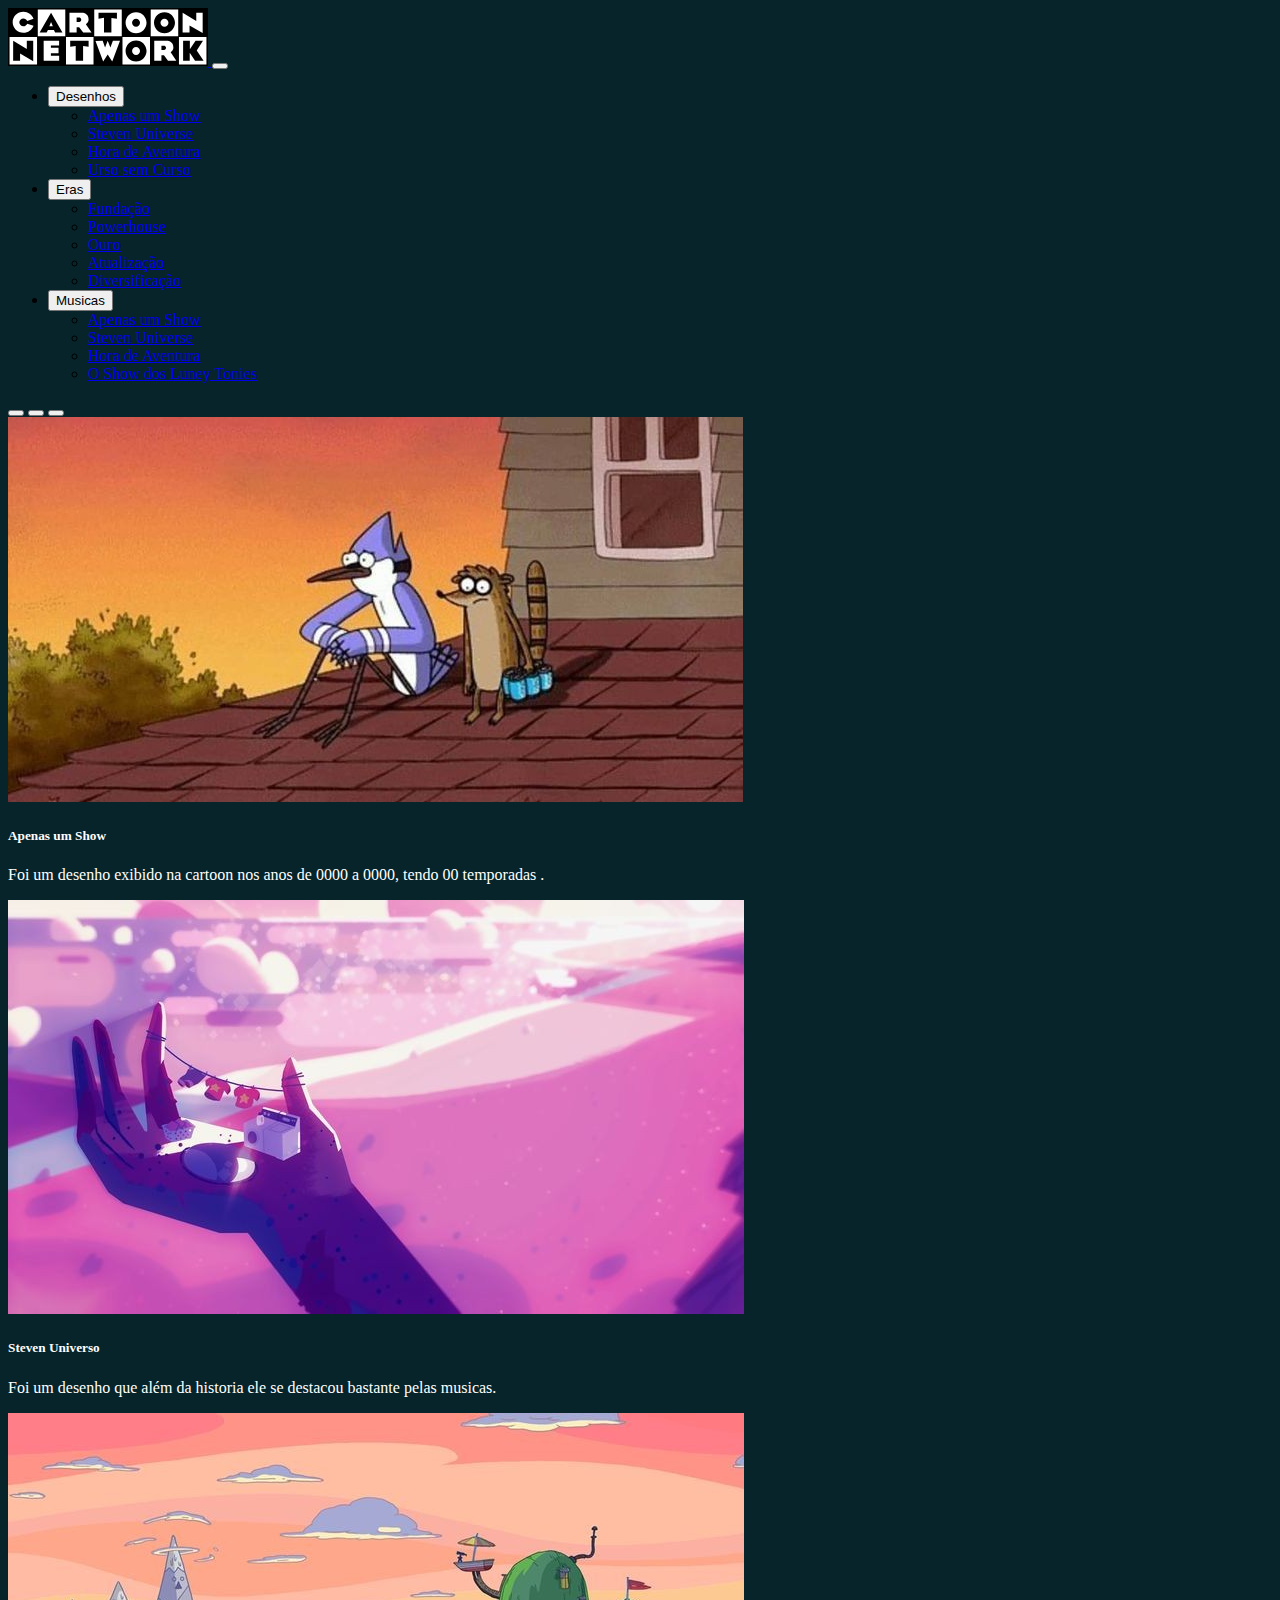
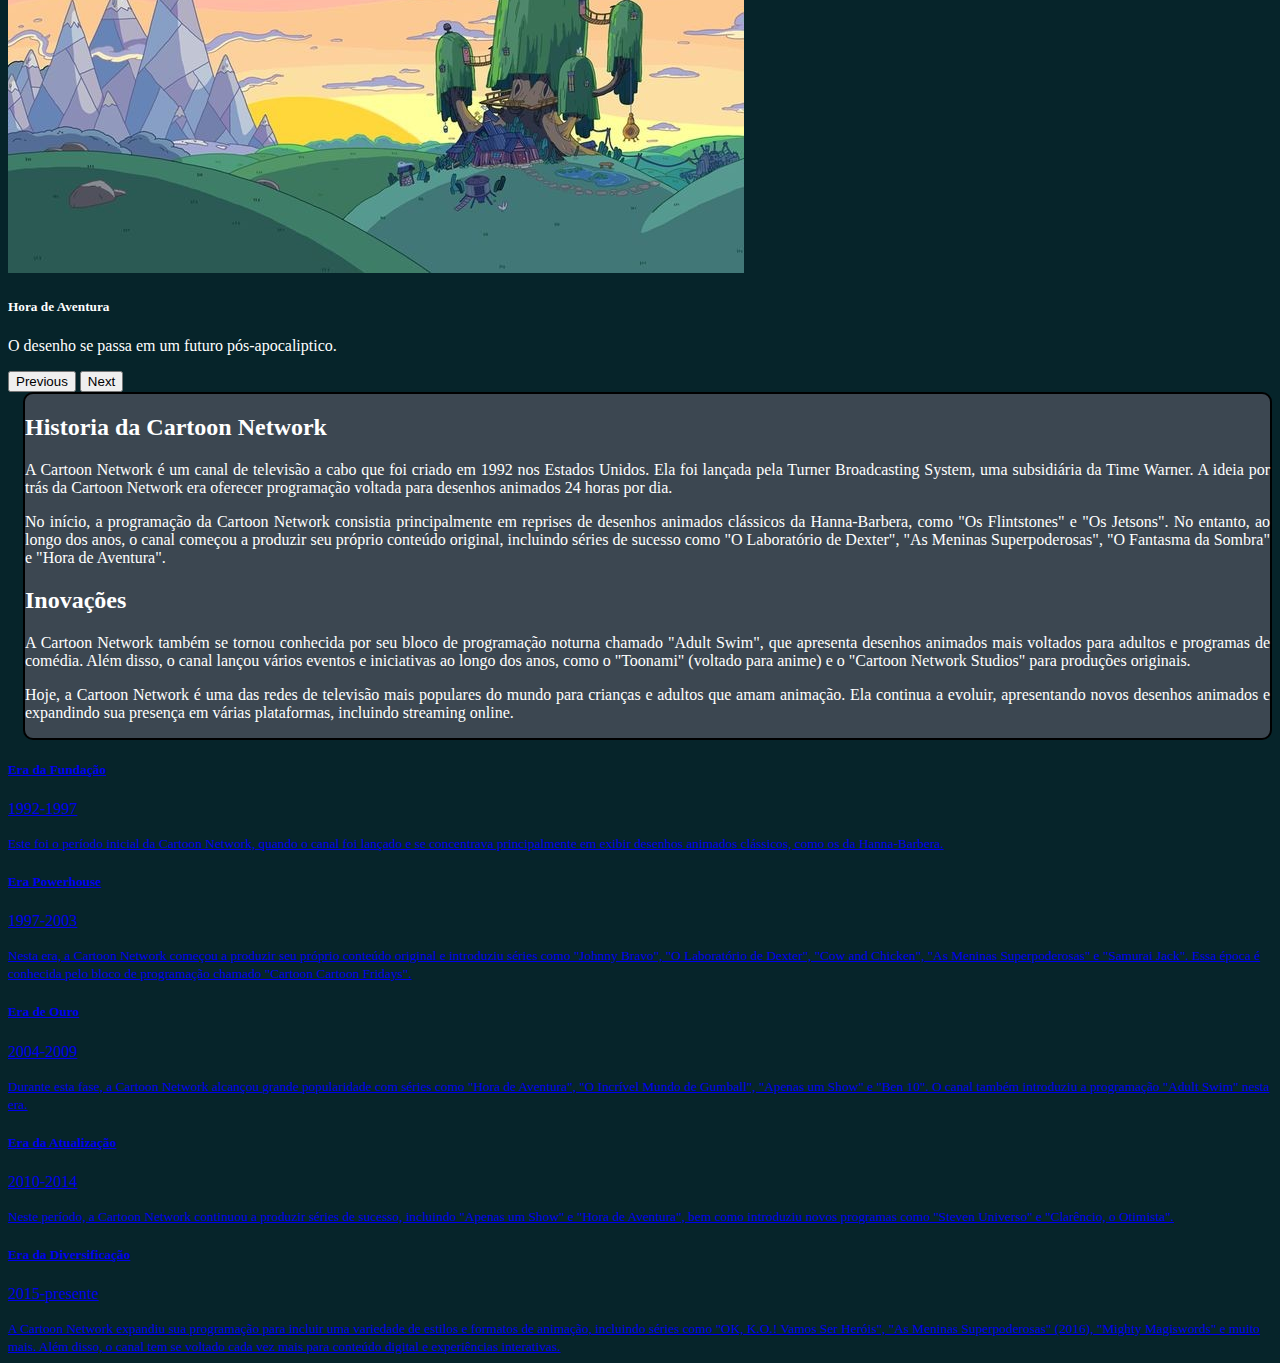
==== index.html @ a0266011 "first commit" ====
<!DOCTYPE html>
<html lang="en">

<head>
  <meta charset="UTF-8">
  <meta name="viewport" content="width=device-width, initial-scale=1.0">
  <!-- Bootstrap CSS -->
  <link rel="stylesheet" href="https://stackpath.bootstrapcdn.com/bootstrap/4.1.3/css/bootstrap.min.css"
    integrity="sha384-MCw98/SFnGE8fJT3GXwEOngsV7Zt27NXFoaoApmYm81iuXoPkFOJwJ8ERdknLPMO" crossorigin="anonymous">
  <link href="https://cdn.jsdelivr.net/npm/bootstrap@5.3.2/dist/css/bootstrap.min.css" rel="stylesheet"
    integrity="sha384-T3c6CoIi6uLrA9TneNEoa7RxnatzjcDSCmG1MXxSR1GAsXEV/Dwwykc2MPK8M2HN" crossorigin="anonymous">
  <link rel="stylesheet" href="/style/estilo.css">

  <!-- Font Awesome -->
  <link rel="stylesheet" href="https://use.fontawesome.com/releases/v5.3.1/css/all.css"
    integrity="sha384-mzrmE5qonljUremFsqc01SB46JvROS7bZs3IO2EmfFsd15uHvIt+Y8vEf7N7fWAU" crossorigin="anonymous">
  <title>Carton Network</title>
</head>

<body class="container-fluid">

  <header>

    <nav class="navbar navbar-expand-lg navbar-dark bg-dark ">
      <div class="container-fluid">
        <a class="navbar-brand" href="#">
          <img src="/img/Cartoon_Network_logo.svg" alt="logo_carton" width="142" class="col-sm logo">
        </a>
        <button class="navbar-toggler" type="button" data-bs-toggle="collapse" data-bs-target="#navbarNavDarkDropdown"
          aria-controls="navbarNavDarkDropdown" aria-expanded="false" aria-label="Toggle navigation">
          <span class="navbar-toggler-icon"></span>
        </button>
        <div class="collapse navbar-collapse " id="navbarNavDarkDropdown">
          <ul class="navbar-nav">
            <li class="nav-item dropdown">
              <button class="btn btn-dark dropdown-toggle" data-bs-toggle="dropdown" aria-expanded="false">
                Desenhos
              </button>
              <ul class="dropdown-menu dropdown-menu-dark">
                <li><a class="dropdown-item" href="#">Apenas um Show</a></li>
                <li><a class="dropdown-item" href="#">Steven Universe</a></li>
                <li><a class="dropdown-item" href="#">Hora de Aventura</a></li>
                <li><a class="dropdown-item" href="#">Urso sem Curso</a></li>
              </ul>
            </li>
            <li class="nav-item dropdown">
              <button class="btn btn-dark dropdown-toggle" data-bs-toggle="dropdown" aria-expanded="false">
                Eras
              </button>
              <ul class="dropdown-menu dropdown-menu-dark">
                <li><a class="dropdown-item" href="#">Fundação</a></li>
                <li><a class="dropdown-item" href="#">Powerhouse</a></li>
                <li><a class="dropdown-item" href="#">Ouro</a></li>
                <li><a class="dropdown-item" href="#">Atualização</a></li>
                <li><a class="dropdown-item" href="#">Diversificação</a></li>
              </ul>
            </li>
            <li class="nav-item dropdown">
              <button class="btn btn-dark dropdown-toggle" data-bs-toggle="dropdown" aria-expanded="false">
                Musicas
              </button>
              <ul class="dropdown-menu dropdown-menu-dark">
                <li><a class="dropdown-item" href="#">Apenas um Show</a></li>
                <li><a class="dropdown-item" href="#">Steven Universe</a></li>
                <li><a class="dropdown-item" href="#">Hora de Aventura</a></li>
                <li><a class="dropdown-item" href="#">O Show dos Luney Tonies</a></li>
              </ul>
            </li>
          </ul>
        </div>
      </div>
    </nav>
  </header>

  <div id="carouselExampleCaptions" class="carousel slide">
    <div class="carousel-indicators">
      <button type="button" data-bs-target="#carouselExampleCaptions" data-bs-slide-to="0" class="active"
        aria-current="true" aria-label="Slide 1"></button>
      <button type="button" data-bs-target="#carouselExampleCaptions" data-bs-slide-to="1"
        aria-label="Slide 2"></button>
      <button type="button" data-bs-target="#carouselExampleCaptions" data-bs-slide-to="2"
        aria-label="Slide 3"></button>
    </div>
    <div class="carousel-inner" data-bs-ride="carousel">
      <div class="carousel-item active">
        <img src="/img/apenasumshow1.jpg" class="d-block w-100" alt="...">
        <div class="carousel-caption d-none d-md-block intro-desenho">
          <h5>Apenas um Show</h5>
          <p>Foi um desenho exibido na cartoon nos anos de 0000 a 0000, tendo 00 temporadas .</p>
        </div>
      </div>
      <div class="carousel-item">
        <img src="/img/stevenuniverso2.jpg" class="d-block w-100" alt="...">
        <div class="carousel-caption d-none d-md-block intro-desenho">
          <h5>Steven Universo</h5>
          <p>Foi um desenho que além da historia ele se destacou bastante pelas musicas.</p>
        </div>
      </div>
      <div class="carousel-item">
        <img src="/img/horadeaventura2.jpg" class="d-block w-100" alt="...">
        <div class="carousel-caption d-none d-md-block intro-desenho">
          <h5>Hora de Aventura</h5>
          <p>O desenho se passa em um futuro pós-apocaliptico.</p>
        </div>
      </div>
    </div>
    <button class="carousel-control-prev" type="button" data-bs-target="#carouselExampleCaptions" data-bs-slide="prev">
      <span class="carousel-control-prev-icon" aria-hidden="true"></span>
      <span class="visually-hidden">Previous</span>
    </button>
    <button class="carousel-control-next" type="button" data-bs-target="#carouselExampleCaptions" data-bs-slide="next">
      <span class="carousel-control-next-icon" aria-hidden="true"></span>
      <span class="visually-hidden">Next</span>
    </button>
  </div>


  <main class="conteudo-todo">
    <div class="d-flex justify-content-around">
        <div class="conteudo col-5 mt-4">
          <h2 class="titulo-cartoon">Historia da Cartoon Network</h2>
          <p>A Cartoon Network é um canal de televisão a cabo que foi criado em 1992 nos Estados Unidos. Ela foi lançada
            pela Turner Broadcasting System, uma subsidiária da Time Warner. A ideia por trás da Cartoon Network era
            oferecer programação voltada para desenhos animados 24 horas por dia.</p>
            <p>No início, a programação da Cartoon Network consistia principalmente em reprises de desenhos animados clássicos
              da Hanna-Barbera, como "Os Flintstones" e "Os Jetsons". No entanto, ao longo dos anos, o canal começou a
          produzir seu próprio conteúdo original, incluindo séries de sucesso como "O Laboratório de Dexter", "As Meninas
          Superpoderosas", "O Fantasma da Sombra" e "Hora de Aventura".</p>
        <h2 class="titulo-cartoon">Inovações</h2>
        <p>A Cartoon Network também se tornou conhecida por seu bloco de programação noturna chamado "Adult Swim", que
          apresenta desenhos animados mais voltados para adultos e programas de comédia. Além disso, o canal lançou vários
          eventos e iniciativas ao longo dos anos, como o "Toonami" (voltado para anime) e o "Cartoon Network Studios"
          para produções originais.</p>
        <p>Hoje, a Cartoon Network é uma das redes de televisão mais populares do mundo para crianças e adultos que amam
          animação. Ela continua a evoluir, apresentando novos desenhos animados e expandindo sua presença em várias
          plataformas, incluindo streaming online.</p>
      </div>

      <div class="conteudo-left col-5 ">
        <div class="row gx-5 ">
          <div class="p-4">
            <div class="list-group ">
              <a href="#"
              class="list-group-item list-group-item-action text-info-emphasis bg-info-subtle border border-info-subtle rounded-0"
                aria-current="true">
                <div class="d-flex w-100 justify-content-between">
                  <h5 class="mb-1">Era da Fundação</h5>
                </div>
                <p class="mb-1">1992-1997</p>
                <small>Este foi o período inicial da Cartoon Network, quando o canal foi lançado e se concentrava
                  principalmente em exibir desenhos animados clássicos, como os da Hanna-Barbera.</small>
                </a>
              <a href="#"
                class="list-group-item list-group-item-action text-info-emphasis bg-info-subtle border border-info-subtle rounded-0"
                aria-current="true">
                <div class="d-flex w-100 justify-content-between">
                  <h5 class="mb-1">Era Powerhouse</h5>
                </div>
                <p class="mb-1">1997-2003</p>
                <small>Nesta era, a Cartoon Network começou a produzir seu próprio conteúdo original e introduziu séries
                  como "Johnny Bravo", "O Laboratório de Dexter", "Cow and Chicken", "As Meninas Superpoderosas" e
                  "Samurai Jack". Essa época é conhecida pelo bloco de programação chamado "Cartoon Cartoon
                  Fridays".</small>
              </a>
              <a href="#"
              class="list-group-item list-group-item-action text-warning-emphasis bg-warning-subtle border border-warning-subtle rounded-0">
              <div class="d-flex w-100 justify-content-between">
                <h5 class="mb-1">Era de Ouro</h5>
              </div>
              <p class="mb-1">2004-2009</p>
              <small class="text-body-secondary">Durante esta fase, a Cartoon Network alcançou grande popularidade com
                séries como "Hora de Aventura", "O Incrível Mundo de Gumball", "Apenas um Show" e "Ben 10". O canal
                também introduziu a programação "Adult Swim" nesta era.</small>
              </a>
              <a href="#"
              class="list-group-item list-group-item-action text-info-emphasis bg-info-subtle border border-info-subtle rounded-0">
              <div class="d-flex w-100 justify-content-between">
                <h5 class="mb-1">Era da Atualização</h5>
              </div>
              <p class="mb-1">2010-2014</p>
              <small class="text-body-secondary">Neste período, a Cartoon Network continuou a produzir séries de
                sucesso, incluindo "Apenas um Show" e "Hora de Aventura", bem como introduziu novos programas como
                "Steven Universo" e "Clarêncio, o Otimista".</small>
              </a>
              <a href="#"
              class="list-group-item list-group-item-action text-info-emphasis bg-info-subtle border border-info-subtle rounded-0">
              <div class="d-flex w-100 justify-content-between">
                <h5 class="mb-1">Era da Diversificação</h5>
              </div>
              <p class="mb-1">2015-presente</p>
              <small class="text-body-secondary">A Cartoon Network expandiu sua programação para incluir uma variedade
                de estilos e formatos de animação, incluindo séries como "OK, K.O.! Vamos Ser Heróis", "As Meninas
                Superpoderosas" (2016), "Mighty Magiswords" e muito mais. Além disso, o canal tem se voltado cada vez
                mais para conteúdo digital e experiências interativas.</small>
              </a>
            </div>
          </div>
        </div>
      </div>
    </div>
  </main>

  <script src="https://code.jquery.com/jquery-3.3.1.slim.min.js"
    integrity="sha384-q8i/X+965DzO0rT7abK41JStQIAqVgRVzpbzo5smXKp4YfRvH+8abtTE1Pi6jizo"
    crossorigin="anonymous"></script>
  <script src="https://cdn.jsdelivr.net/npm/bootstrap@5.3.2/dist/js/bootstrap.bundle.min.js"
    integrity="sha384-C6RzsynM9kWDrMNeT87bh95OGNyZPhcTNXj1NW7RuBCsyN/o0jlpcV8Qyq46cDfL"
    crossorigin="anonymous"></script>
  <script src="https://cdnjs.cloudflare.com/ajax/libs/popper.js/1.14.3/umd/popper.min.js"
    integrity="sha384-ZMP7rVo3mIykV+2+9J3UJ46jBk0WLaUAdn689aCwoqbBJiSnjAK/l8WvCWPIPm49"
    crossorigin="anonymous"></script>
  <script src="https://stackpath.bootstrapcdn.com/bootstrap/4.1.3/js/bootstrap.min.js"
    integrity="sha384-ChfqqxuZUCnJSK3+MXmPNIyE6ZbWh2IMqE241rYiqJxyMiZ6OW/JmZQ5stwEULTy"
    crossorigin="anonymous"></script>
</body>

</html>
---- style/estilo.css ----
.conteudo{
    border: 2px solid black;
    background: #3c4751;
    border-radius: 10px;
    color: white;
    margin-left: 15px;
}

body{
    background: #06242a;
}


.conteudo p{
    text-align: justify;
}

.intro-desenho{
    color: white;
}

.logo{
    width: 200px;
}


@media (max-width: 920px) {
    .conteudo-left{
        display: none;
    }

    .conteudo-todo{
        width: 100%;
        height: 100%;
    }
    .conteudo{
        text-align: justify;
        border: 2px solid black;
        background: #3c4751;
        border-radius: 10px;
        color: white;
        padding-right: 19rem;
        width: 50rem;
    }

    main{
        width: 100%;
    }

    .conteudo p {
        padding: 0;
        width: 18rem;
    }

    .titulo-cartoon{
        width: 18rem;
        text-align: center;
    }
}

@media (max-width: 920px) and (orientation: landscape) {
    .conteudo-left{
        display: block;
    }   
}
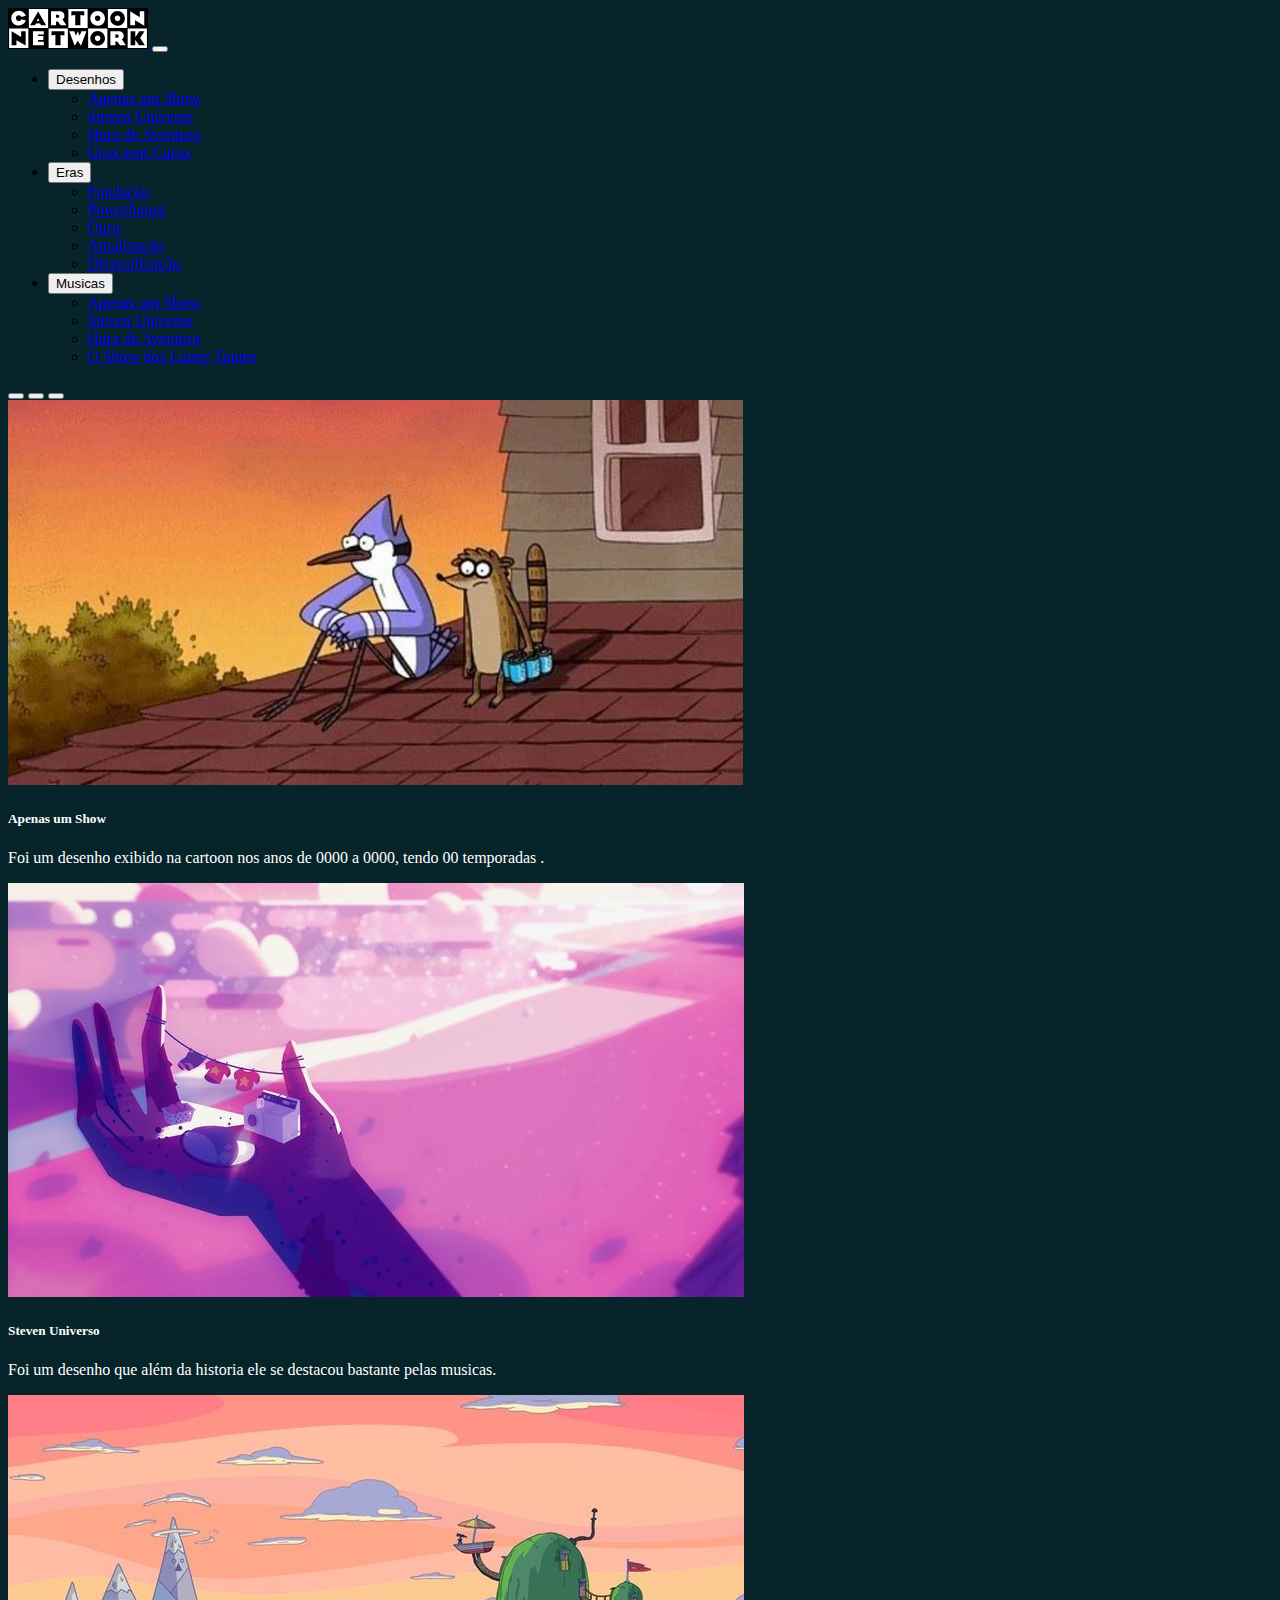
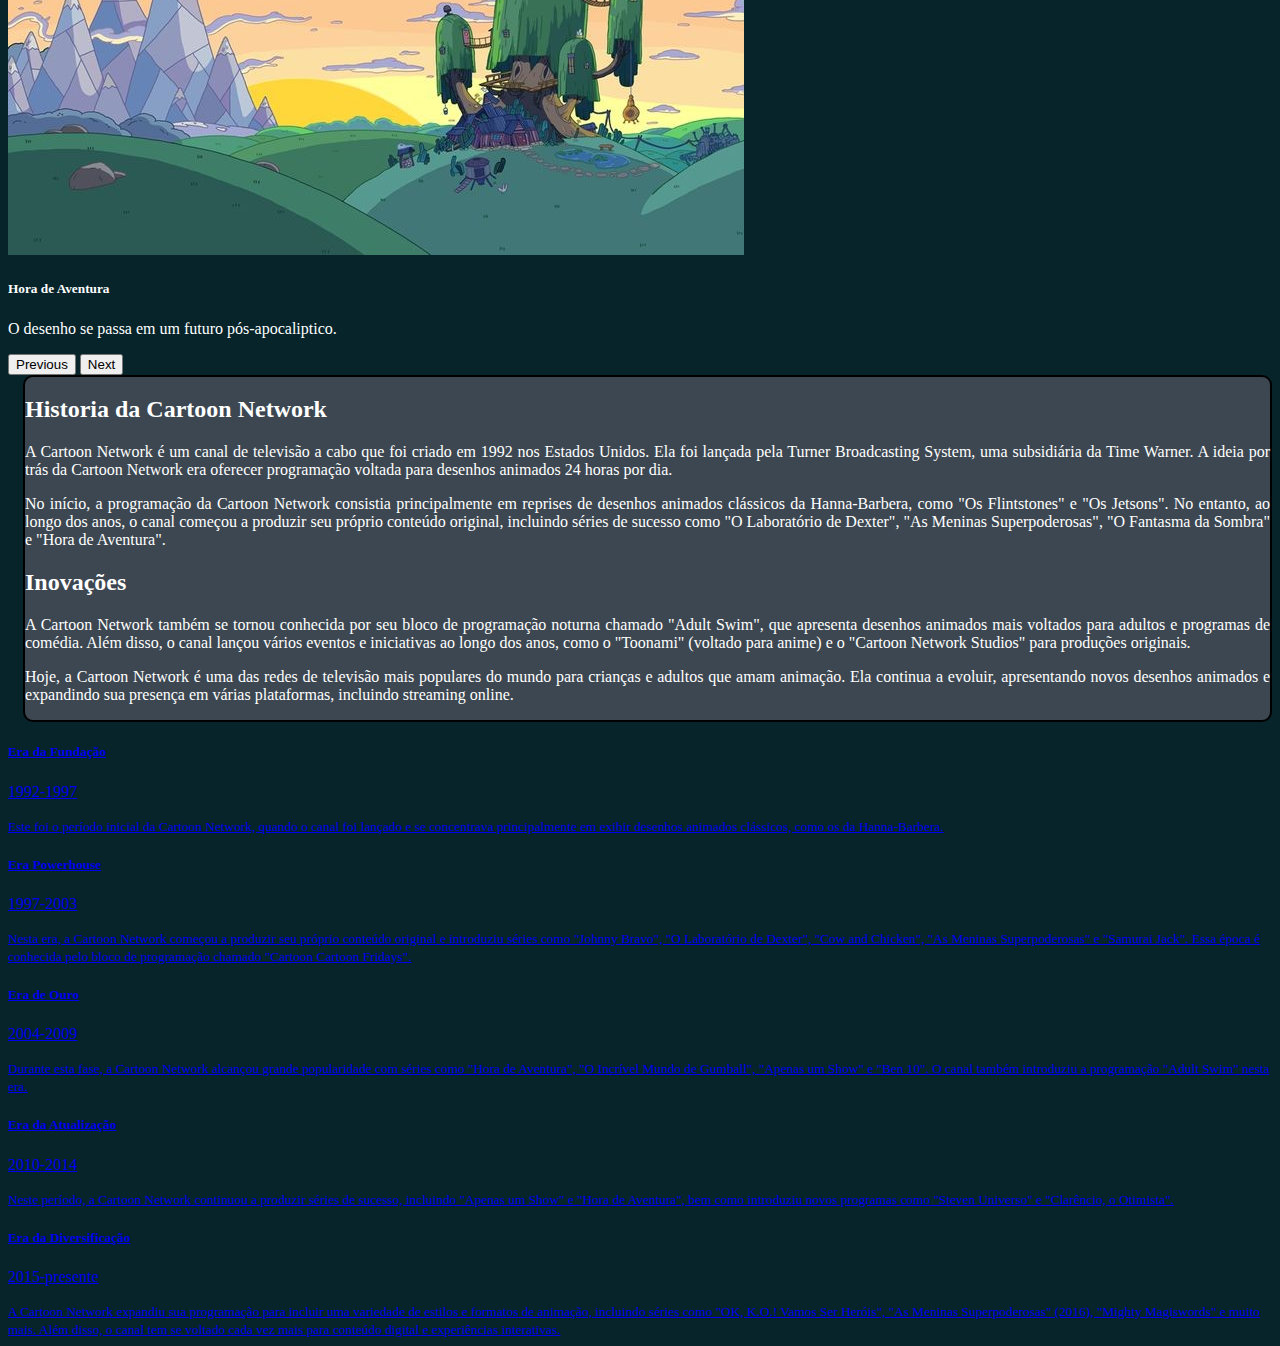
==== commit 7152726b: "Atualição de headers" ====
--- a/index.html
+++ b/index.html
@@ -20,10 +20,9 @@
 <body class="container-fluid">
 
   <header>
-
     <nav class="navbar navbar-expand-lg navbar-dark bg-dark ">
       <div class="container-fluid">
-        <a class="navbar-brand" href="#">
+        <a class="navbar-brand" href="/index.html">
           <img src="/img/Cartoon_Network_logo.svg" alt="logo_carton" width="142" class="col-sm logo">
         </a>
         <button class="navbar-toggler" type="button" data-bs-toggle="collapse" data-bs-target="#navbarNavDarkDropdown"
@@ -37,10 +36,10 @@
                 Desenhos
               </button>
               <ul class="dropdown-menu dropdown-menu-dark">
-                <li><a class="dropdown-item" href="#">Apenas um Show</a></li>
-                <li><a class="dropdown-item" href="#">Steven Universe</a></li>
-                <li><a class="dropdown-item" href="#">Hora de Aventura</a></li>
-                <li><a class="dropdown-item" href="#">Urso sem Curso</a></li>
+                <li><a class="dropdown-item" href="/Desenhos/apenasumshow.html">Apenas um Show</a></li>
+                <li><a class="dropdown-item" href="/Desenhos/stevenuniverso.html">Steven Universe</a></li>
+                <li><a class="dropdown-item" href="/Desenhos/horadeaventura.html">Hora de Aventura</a></li>
+                <li><a class="dropdown-item" href="/Desenhos/ursosemcurso.html">Urso sem Curso</a></li>
               </ul>
             </li>
             <li class="nav-item dropdown">
@@ -48,11 +47,11 @@
                 Eras
               </button>
               <ul class="dropdown-menu dropdown-menu-dark">
-                <li><a class="dropdown-item" href="#">Fundação</a></li>
-                <li><a class="dropdown-item" href="#">Powerhouse</a></li>
-                <li><a class="dropdown-item" href="#">Ouro</a></li>
-                <li><a class="dropdown-item" href="#">Atualização</a></li>
-                <li><a class="dropdown-item" href="#">Diversificação</a></li>
+                <li><a class="dropdown-item" href="/Eras/fundacao.html">Fundação</a></li>
+                <li><a class="dropdown-item" href="/Eras/powerhouse.html">Powerhouse</a></li>
+                <li><a class="dropdown-item" href="/Eras/ouro.html">Ouro</a></li>
+                <li><a class="dropdown-item" href="/Eras/atualizacao.html">Atualização</a></li>
+                <li><a class="dropdown-item" href="/Eras/diversificacao.html">Diversificação</a></li>
               </ul>
             </li>
             <li class="nav-item dropdown">
@@ -60,10 +59,10 @@
                 Musicas
               </button>
               <ul class="dropdown-menu dropdown-menu-dark">
-                <li><a class="dropdown-item" href="#">Apenas um Show</a></li>
-                <li><a class="dropdown-item" href="#">Steven Universe</a></li>
-                <li><a class="dropdown-item" href="#">Hora de Aventura</a></li>
-                <li><a class="dropdown-item" href="#">O Show dos Luney Tonies</a></li>
+                <li><a class="dropdown-item" href="/musicas/apenasumshow.html">Apenas um Show</a></li>
+                <li><a class="dropdown-item" href="/musicas/stevenuniverso.html">Steven Universe</a></li>
+                <li><a class="dropdown-item" href="/musicas/horadeaventura.html">Hora de Aventura</a></li>
+                <li><a class="dropdown-item" href="/musicas/luneytonies.html">O Show dos Luney Tonies</a></li>
               </ul>
             </li>
           </ul>
--- a/style/estilo.css
+++ b/style/estilo.css
@@ -21,10 +21,55 @@
     color: white;
 }
 
-.logo{
-    width: 200px;
+/* Apenas um show*/
+.apenas-um-show{
+    color:white;
+    margin-top: 4vh;
 }
 
+.barra-show{
+    background: #367db8;
+    
+}
+
+.rigby{
+    background: linear-gradient(#c2a57d, #714a18 );
+    border-radius: 10px;
+    padding: 10px;
+    margin-right: 10px;
+}
+
+.mordecai{
+    background: linear-gradient(#938ee1, #64639b);
+    border-radius: 10px;
+    padding: 10px;
+    margin-right: 10px;
+}
+
+.ailim{
+    background: #3c4751;
+    border-radius: 10px;
+    padding: 10px;
+    margin-right: 10px;
+}
+
+.patinhos{
+    background: #3c4751;
+    border-radius: 10px;
+    padding: 10px;
+    margin-right: 10px;
+}
+
+.pairulito{
+    background: #3c4751;
+    border-radius: 10px;
+    padding: 10px;
+    margin-right: 10px;
+}
+
+.logo {
+    width: 140px;
+} 
 
 @media (max-width: 920px) {
     .conteudo-left{
@@ -58,6 +103,52 @@
         width: 18rem;
         text-align: center;
     }
+    
+    .cards{
+        display: flex;
+        flex-direction: column;
+
+    }
+
+    .rigby{
+        background: linear-gradient(#c2a57d, #714a18 );
+        border-radius: 10px;
+        padding: 10px;
+        margin-right: 10px;
+        margin-top: 10px;
+    }
+    
+    .mordecai{
+        background: linear-gradient(#938ee1, #64639b);
+        border-radius: 10px;
+        padding: 10px;
+        margin-right: 10px;
+        margin-top: 10px;
+    }
+    
+    .ailim{
+        background: #3c4751;
+        border-radius: 10px;
+        padding: 10px;
+        margin-right: 10px;
+        margin-top: 10px;
+    }
+    
+    .patinhos{
+        background: #3c4751;
+        border-radius: 10px;
+        padding: 10px;
+        margin-right: 10px;
+        margin-top: 10px;
+    }
+    
+    .pairulito{
+        background: #3c4751;
+        border-radius: 10px;
+        padding: 10px;
+        margin-right: 10px;
+        margin-top: 10px;
+    }
 }
 
 @media (max-width: 920px) and (orientation: landscape) {
